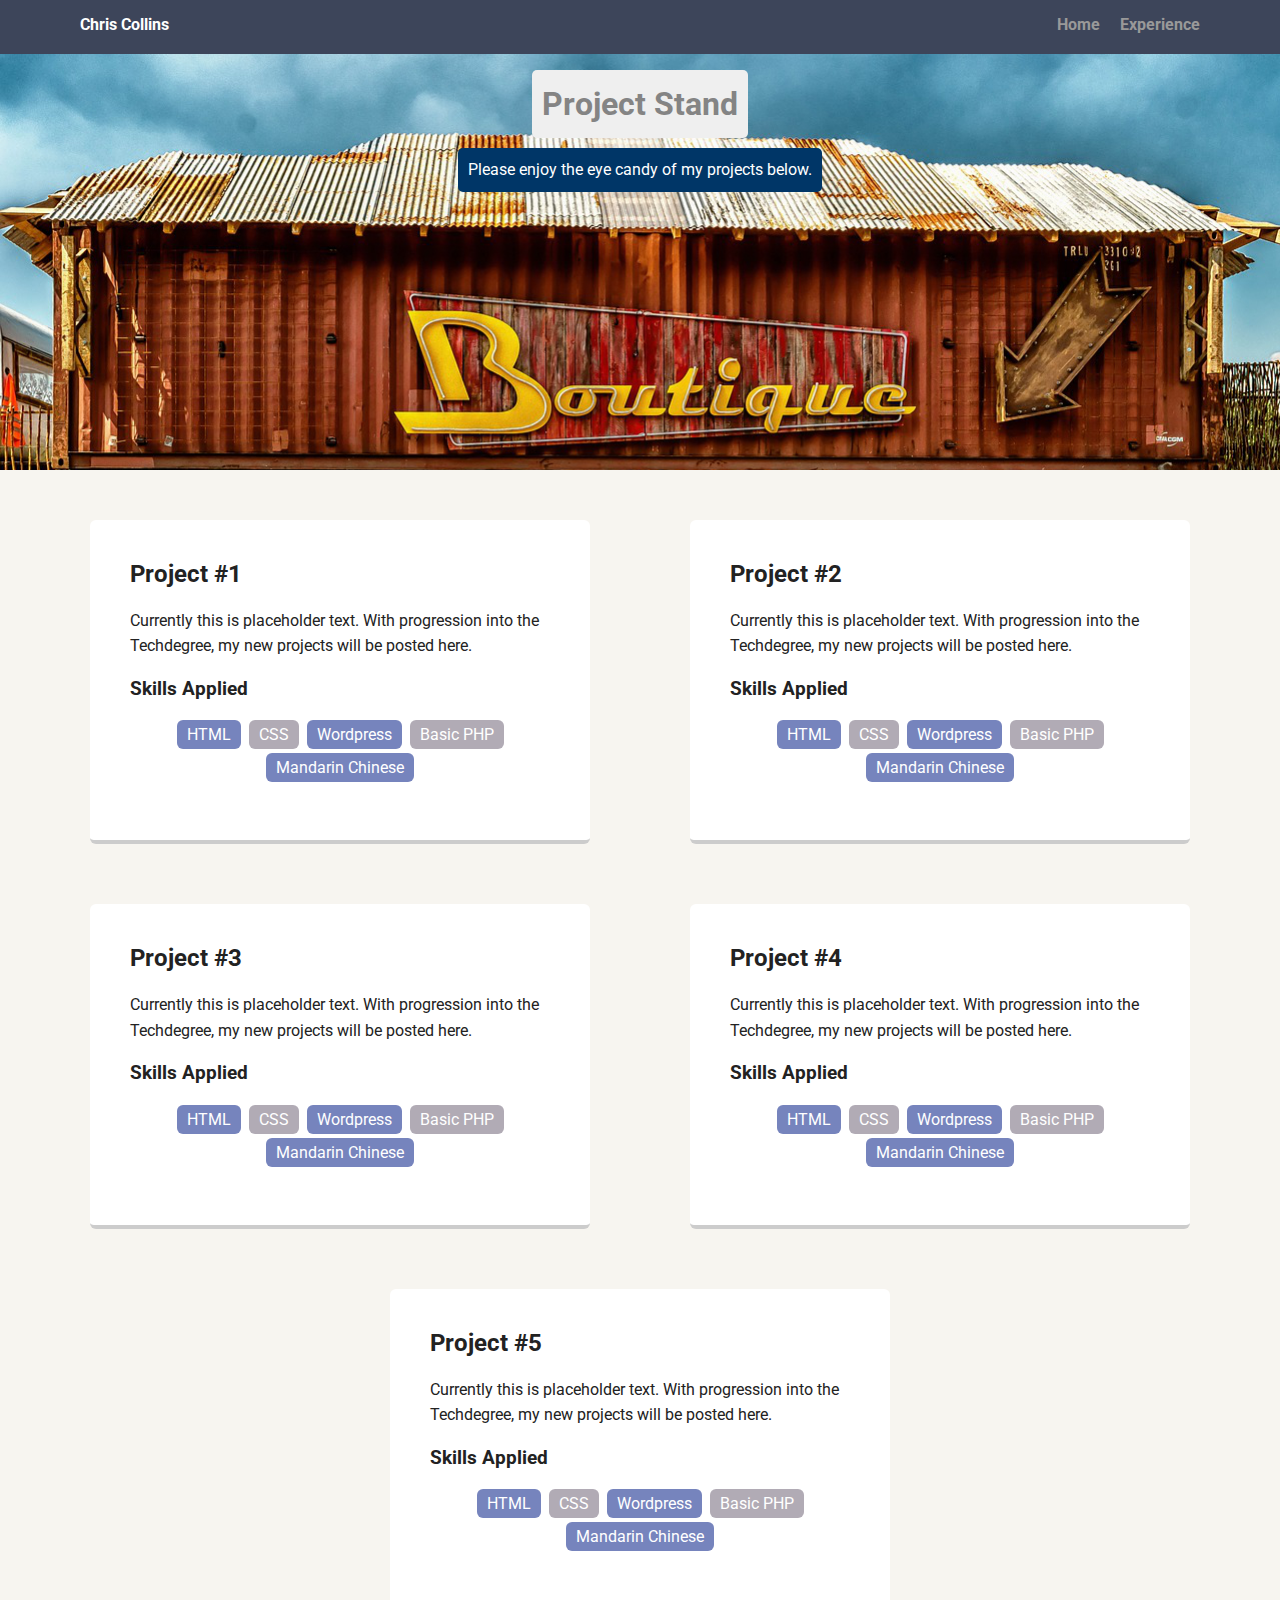
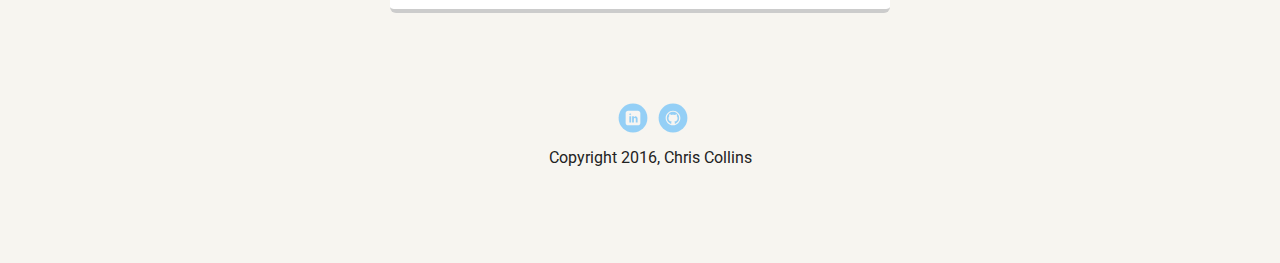
==== experience.html @ 12ac9a96 "First Submit" ====
<!doctype html>
<html lang="en">
<head>
  <meta charset="utf-8">
  <title>Chris Collins' Project Stand</title>
  <meta name="viewport" content="width=device-width, initial-scale=1.0">
  <link rel="stylesheet" href="styles.css">
  <link href="https://fonts.googleapis.com/css?family=Muli%7CRoboto:400,300,500,700,900" rel="stylesheet"></head>
  <body>

    <div class="main-nav">
        <ul class="nav">
          <li class="name">Chris Collins</li>
          <li><a href="index.html">Home</a></li>
          <li><a href="#">Experience</a></li>
        </ul>
    </div>

    <header class="experience">
      <h1 class="tag name">Project Stand</h1>
      <p class="tag location">Please enjoy the eye candy of my projects below.</p>
    </header>

    <main class="flex">
      <div class="card">
        <h2>Project #1</h2>
        <p>Currently this is placeholder text. With progression into the Techdegree, my new projects will be posted here.</p>
        <h3>Skills Applied</h3>
        <ul class="skills">
          <li>HTML</li>
          <li>CSS</li>
          <li>Wordpress</li>
          <li>Basic PHP</li>
          <li>Mandarin Chinese</li>
        </ul>
      </div>

      <div class="card">
        <h2>Project #2</h2>
        <p>Currently this is placeholder text. With progression into the Techdegree, my new projects will be posted here.</p>
        <h3>Skills Applied</h3>
        <ul class="skills">
          <li>HTML</li>
          <li>CSS</li>
          <li>Wordpress</li>
          <li>Basic PHP</li>
          <li>Mandarin Chinese</li>
        </ul>
      </div>

      <div class="card">
        <h2>Project #3</h2>
        <p>Currently this is placeholder text. With progression into the Techdegree, my new projects will be posted here.</p>
        <h3>Skills Applied</h3>
        <ul class="skills">
          <li>HTML</li>
          <li>CSS</li>
          <li>Wordpress</li>
          <li>Basic PHP</li>
          <li>Mandarin Chinese</li>
        </ul>
      </div>

      <div class="card">
        <h2>Project #4</h2>
        <p>Currently this is placeholder text. With progression into the Techdegree, my new projects will be posted here.</p>
        <h3>Skills Applied</h3>
        <ul class="skills">
          <li>HTML</li>
          <li>CSS</li>
          <li>Wordpress</li>
          <li>Basic PHP</li>
          <li>Mandarin Chinese</li>
        </ul>
      </div>

      <div class="card">
        <h2>Project #5</h2>
        <p>Currently this is placeholder text. With progression into the Techdegree, my new projects will be posted here.</p>
        <h3>Skills Applied</h3>
        <ul class="skills">
          <li>HTML</li>
          <li>CSS</li>
          <li>Wordpress</li>
          <li>Basic PHP</li>
          <li>Mandarin Chinese</li>
        </ul>
      </div>

    </main>
    <footer>
      <ul>
        <li><a href="tw.linkedin.com/in/chris-collins-7b6a4a31" class="social linkedin">LinkedIn</a></li>
        <li><a href="github.com/CCDevelopment" class="social github">Github</a></li>
      </ul>
      <p class="copyright">Copyright 2016, Chris Collins</p>
    </footer>
  </body>
  </html>
---- styles.css ----
/* Global Layout Set-up */
* {
  box-sizing: border-box;
}

body {
  margin: 0;
  padding: 0;
  text-align: center;
  font-family: 'Roboto', sans-serif;
  color: #222;
  background: #f7f5f0;
}
/* Link Styles */

a {
  text-decoration: none;
  color: #999;
}
a:hover {
  color: #6633ff;
}

/* Section Styles */

.main-nav {
  width: 100%;
  background: #3d455a;
  min-height: 30px;
  padding: 10px;
  position: fixed;
  text-align: center;
}
.nav {
  display: flex;
  justify-content: space-around;
  font-weight: 700;
  list-style-type: none;
  margin: 0 auto;
  padding: 0;
}

.nav .name {
    display: block;
    margin-right: auto;
    color: white;
}
.nav li {
  padding: 5px 10px 10px 10px;
}
.nav a {
  transition: all .5s;
}
.nav a:hover {
  color: white
}

header {
  text-align: center;
  background: url('images/unique.jpg') no-repeat top center ;
  background-size: cover;
  overflow: hidden;
  padding-top: 60px;
}
header {
  line-height: 1.5;
}
header .profile-image {
  margin-top: 50px;
  width: 150px;
  height: 150px;
  border-radius: 15%;
  border: 3px solid white;
  transition: all .5s;
}
header .profile-image:hover {
  transform: scale(1.2) rotate(5deg);
}
.tag {
  background-color: #efefef;
  color: #848484;
  padding: 10px;
  border-radius: 5px;
  display: table;
  margin: 10px auto;
}
.location {
  background-color: #003667;
  color: #fff;
}
.card {
  margin: 30px;
  padding: 20px 40px 40px;
  max-width: 500px;
  text-align: left;
  background: #fff;
  border-bottom: 4px solid #ccc;
  border-radius: 6px;
  transition: all .5s;
}

.card:hover {
  border-color: #001d92;
}

ul.skills {
  padding: 0;
  text-align: center;
}

.skills li {
  border-radius: 6px;
  display: inline-block;
  background: #b1abb5;
  color: white;
  padding: 5px 10px;
  margin: 2px;
}

.skills li:nth-child(odd) {
  background: #7684bd;
}

footer {
  width: 100%;
  min-height: 30px;
  padding: 20px 0 40px 20px;
}

footer .copyright {
  top: -8px;
  font-size: .75em;
}

footer ul {
  list-style-type: none;
  margin: 0;
  padding: 0;
}

footer ul li {
  display: inline-block;
}

a.social {
  display: inline-block;
  text-indent: -9999px;
  margin-left: 5px;
  width: 30px;
  height: 30px;
  background-size: 30px 30px;
  opacity: .4;
  transition: all .5s;
}
a.twitter {
  background-image: url(images/twitter.svg);
}
a.linkedin {
  background-image: url(images/linkedin.svg);
}
a.github {
  background-image: url(images/github.svg);
}
a.social:hover {
  opacity: 1;
}
.clearfix {
  clear: both;
}

/***************************************
 PAGE: Experience
***************************************/

.experience {
   text-align: center;
   background: url('images/festival-1539083_1280.jpg') no-repeat top center ;
   background-size: cover;
   overflow: hidden;
   padding-top: 60px;
 }

/**** END PAGE: EXPERIENCE *****/

/* Styles for larger screens */
@media screen and (min-width: 720px) {

  .flex {
      display: -ms-flexbox;      /* TWEENER - IE 10 */
      display: flex;
      max-width: 1200px;
      -ms-flex-pack: distribute;
      justify-content: space-around;
      flex-wrap: wrap;
      margin: 0 auto;
  }

  header {
    min-height: 470px;
  }

  .nav {
    max-width: 1200px;
    padding: 0 30px;
  }


  main {
    padding-top: 20px;
  }

  main p {
    line-height: 1.6em;
  }

  footer {
    font-size: 1.3em;
    max-width: 1200px;
    margin: 40px auto;
  }

}
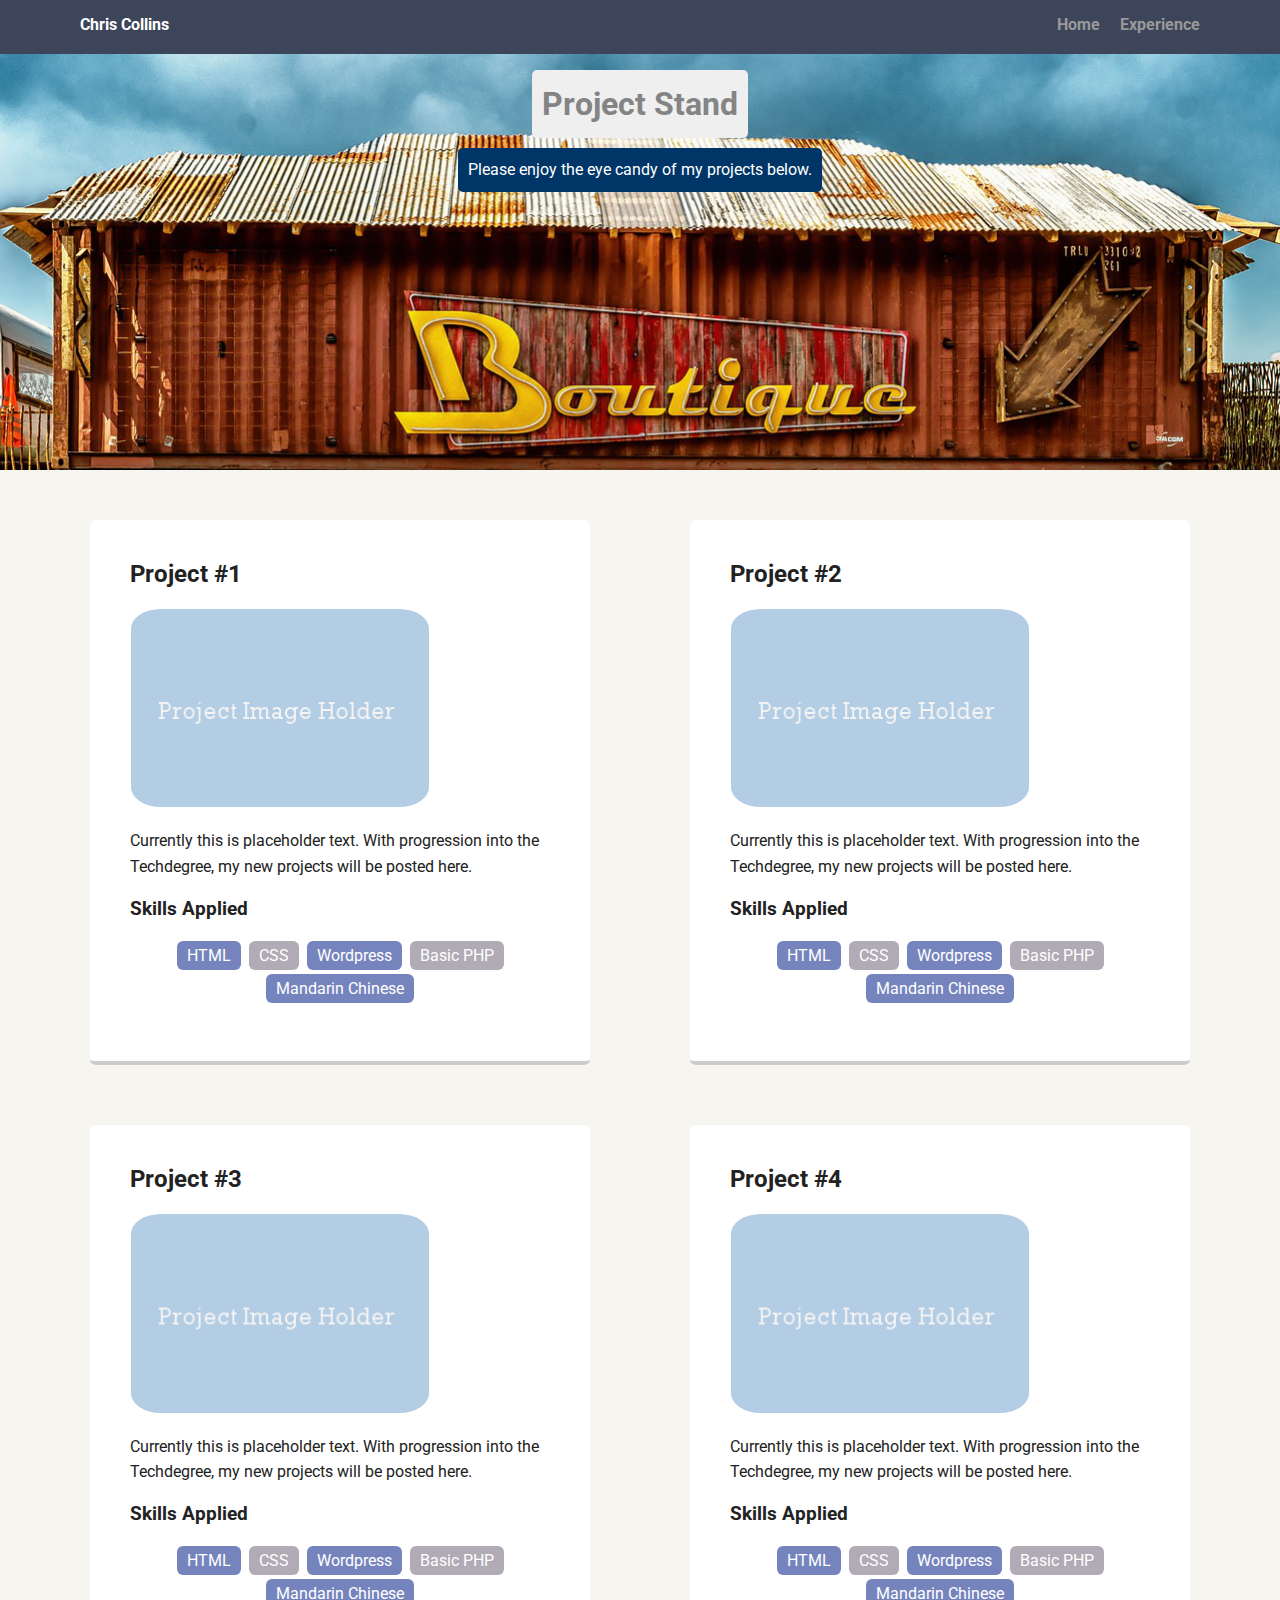
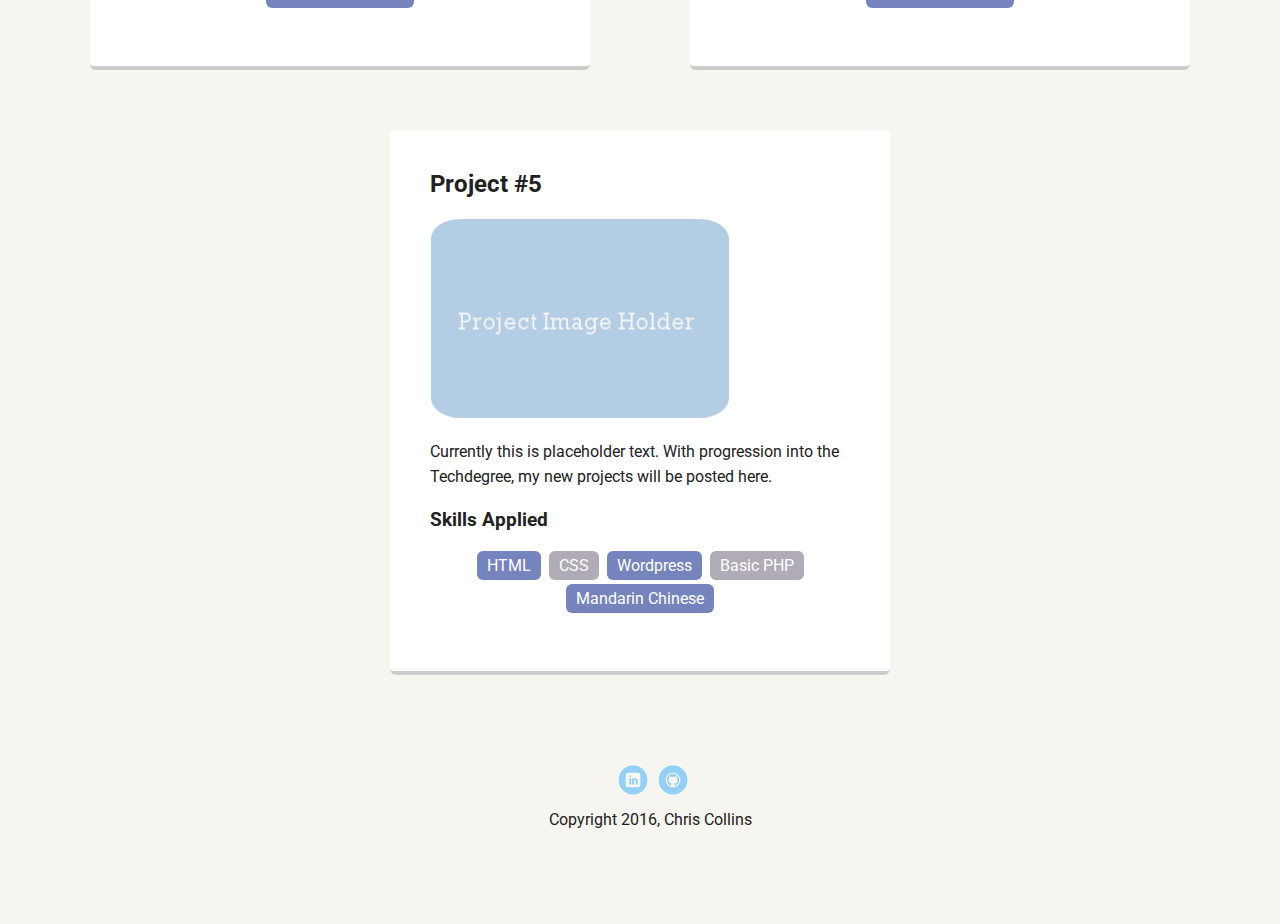
==== commit a9ad9e85: "Project Profile Images Added" ====
--- a/experience.html
+++ b/experience.html
@@ -24,6 +24,9 @@
     <main class="flex">
       <div class="card">
         <h2>Project #1</h2>
+        <div class="Project-profile-image">
+          <img src="images/ProjectImageHolder.png" alt"project image 1">
+        </div>
         <p>Currently this is placeholder text. With progression into the Techdegree, my new projects will be posted here.</p>
         <h3>Skills Applied</h3>
         <ul class="skills">
@@ -37,6 +40,9 @@
 
       <div class="card">
         <h2>Project #2</h2>
+        <div class="Project-profile-image">
+          <img src="images/ProjectImageHolder.png" alt"project image 2">
+        </div>
         <p>Currently this is placeholder text. With progression into the Techdegree, my new projects will be posted here.</p>
         <h3>Skills Applied</h3>
         <ul class="skills">
@@ -50,6 +56,9 @@
 
       <div class="card">
         <h2>Project #3</h2>
+        <div class="Project-profile-image">
+          <img src="images/ProjectImageHolder.png" alt"project image 3">
+        </div>
         <p>Currently this is placeholder text. With progression into the Techdegree, my new projects will be posted here.</p>
         <h3>Skills Applied</h3>
         <ul class="skills">
@@ -63,6 +72,9 @@
 
       <div class="card">
         <h2>Project #4</h2>
+        <div class="Project-profile-image">
+          <img src="images/ProjectImageHolder.png" alt"project image 4">
+        </div>
         <p>Currently this is placeholder text. With progression into the Techdegree, my new projects will be posted here.</p>
         <h3>Skills Applied</h3>
         <ul class="skills">
@@ -76,6 +88,9 @@
 
       <div class="card">
         <h2>Project #5</h2>
+        <div class="Project-profile-image">
+          <img src="images/ProjectImageHolder.png" alt"project image 5">
+        </div>
         <p>Currently this is placeholder text. With progression into the Techdegree, my new projects will be posted here.</p>
         <h3>Skills Applied</h3>
         <ul class="skills">
--- a/styles.css
+++ b/styles.css
@@ -174,11 +174,24 @@
 
 .experience {
    text-align: center;
-   background: url('images/festival-1539083_1280.jpg') no-repeat top center ;
+   background: url('images/festival-1539083_1280.jpg') no-repeat;
    background-size: cover;
    overflow: hidden;
    padding-top: 60px;
  }
+
+.Project-profile-image {
+   padding: 1px;
+   border-radius: 10%;
+   max-width: 300px;
+ }
+
+.Project-profile-image img{
+    width: 100%;
+    height: 100%;
+    border-radius: 10%;
+    max-width: 300px;
+  }
 
 /**** END PAGE: EXPERIENCE *****/
 
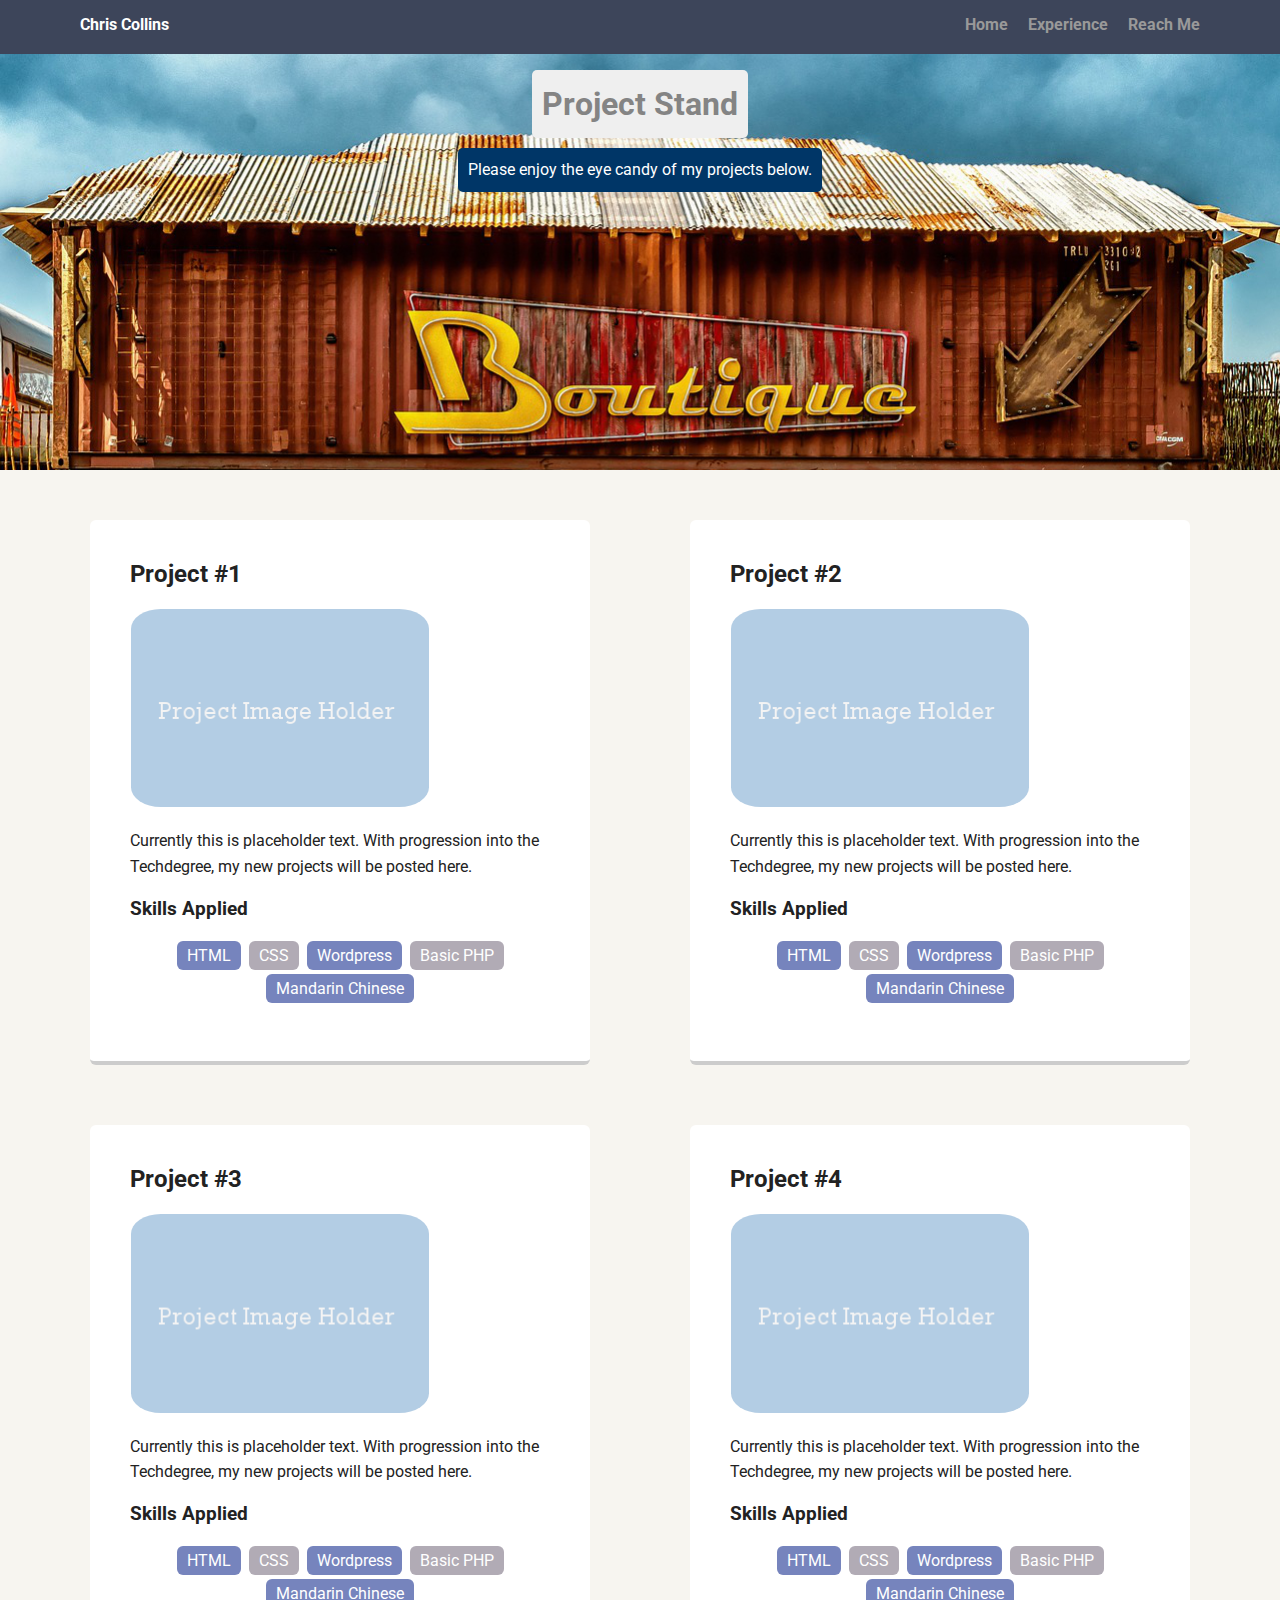
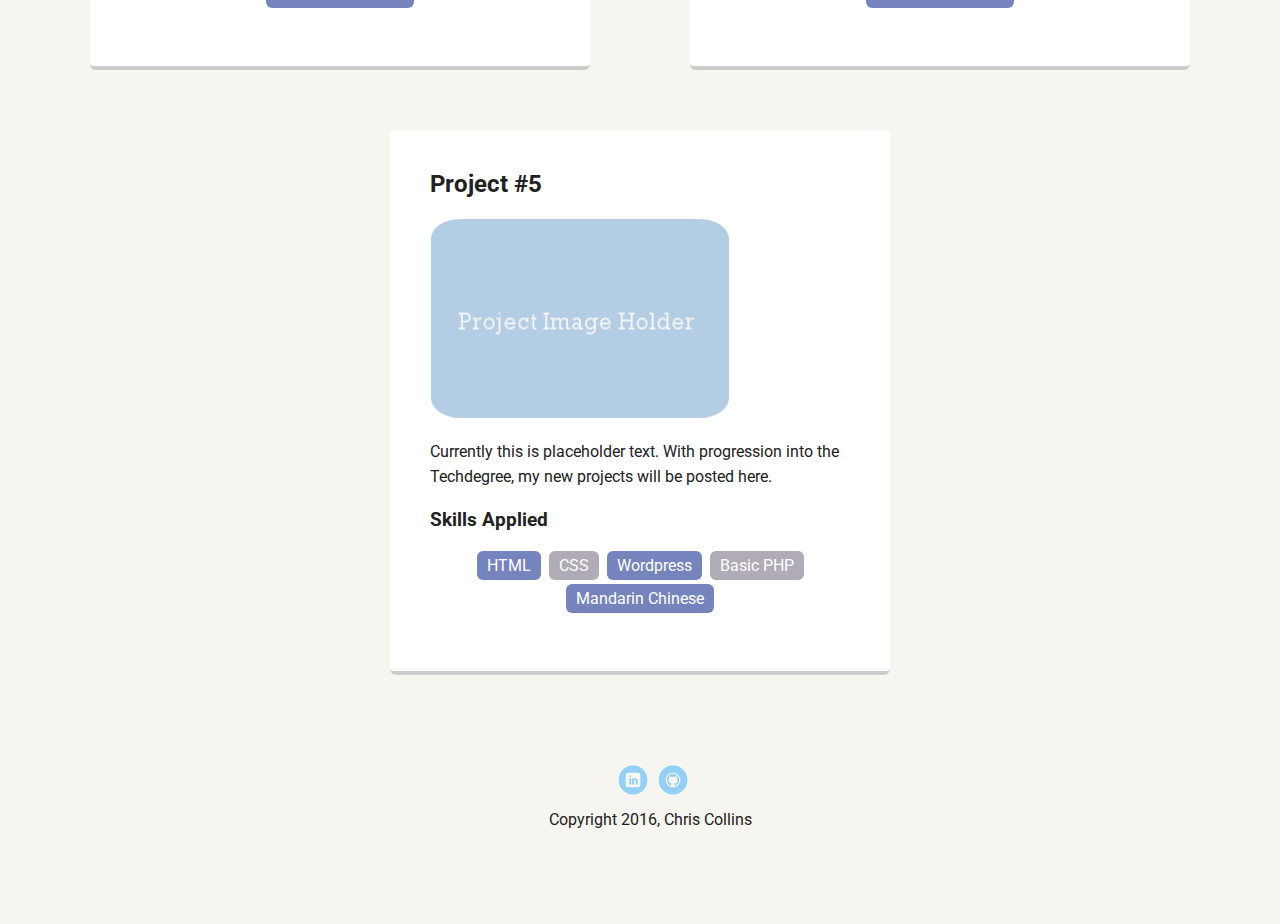
==== commit 3cb772af: "Main Fixes: Footer links*Linkedin +Github Fixed *Experience nav link fixed to “Experience.html” *Rea" ====
--- a/experience.html
+++ b/experience.html
@@ -12,7 +12,8 @@
         <ul class="nav">
           <li class="name">Chris Collins</li>
           <li><a href="index.html">Home</a></li>
-          <li><a href="#">Experience</a></li>
+          <li><a href="Experience.html">Experience</a></li>
+          <li><a href="reachme.html">Reach Me</a></li>
         </ul>
     </div>
 
@@ -25,7 +26,7 @@
       <div class="card">
         <h2>Project #1</h2>
         <div class="Project-profile-image">
-          <img src="images/ProjectImageHolder.png" alt"project image 1">
+          <img src="images/ProjectImageHolder.png" alt="project image 1">
         </div>
         <p>Currently this is placeholder text. With progression into the Techdegree, my new projects will be posted here.</p>
         <h3>Skills Applied</h3>
@@ -41,7 +42,7 @@
       <div class="card">
         <h2>Project #2</h2>
         <div class="Project-profile-image">
-          <img src="images/ProjectImageHolder.png" alt"project image 2">
+          <img src="images/ProjectImageHolder.png" alt="project image 2">
         </div>
         <p>Currently this is placeholder text. With progression into the Techdegree, my new projects will be posted here.</p>
         <h3>Skills Applied</h3>
@@ -105,8 +106,8 @@
     </main>
     <footer>
       <ul>
-        <li><a href="tw.linkedin.com/in/chris-collins-7b6a4a31" class="social linkedin">LinkedIn</a></li>
-        <li><a href="github.com/CCDevelopment" class="social github">Github</a></li>
+        <li><a href="http://tw.linkedin.com/in/chris-collins-7b6a4a31" class="social linkedin">LinkedIn</a></li>
+        <li><a href="http://github.com/CCDevelopment" class="social github">Github</a></li>
       </ul>
       <p class="copyright">Copyright 2016, Chris Collins</p>
     </footer>
--- a/styles.css
+++ b/styles.css
@@ -195,6 +195,27 @@
 
 /**** END PAGE: EXPERIENCE *****/
 
+/***************************************
+ PAGE: Reach Me
+***************************************/
+
+.reachmeheader {
+   text-align: center;
+   background: url('images/reachmebanner.jpg') no-repeat;
+   background-size: cover;
+   overflow: hidden;
+   padding-top: 60px;
+ }
+
+ul.contactdetails {
+   list-style: none;
+   color: darkgrey;
+ }
+
+/*The responsive GET IN TOUCH tag and location styles for this page are located in the media query*/
+
+/**** END PAGE: REACH ME*****/
+
 /* Styles for larger screens */
 @media screen and (min-width: 720px) {
 
@@ -232,4 +253,31 @@
     margin: 40px auto;
   }
 
-}
+  .tagreachme {
+    background-color: #efefef;
+    color: #848484;
+    padding: 10px;
+    border-radius: 5px;
+    display: table;
+    margin: 15% 0% 2% 40%;
+  }
+
+  .locationreachme {
+    background-color: #003667;
+    color: #fff;
+    margin-top: 1%;
+    max-width: 40%;
+  }
+
+  .contactcard {
+    margin: 30px;
+    padding: 20px 40px 40px;
+    max-width: 1000px;
+    text-align: left;
+    background: #fff;
+    border-bottom: 4px solid #ccc;
+    border-radius: 6px;
+    transition: all .5s;
+  }
+
+}
